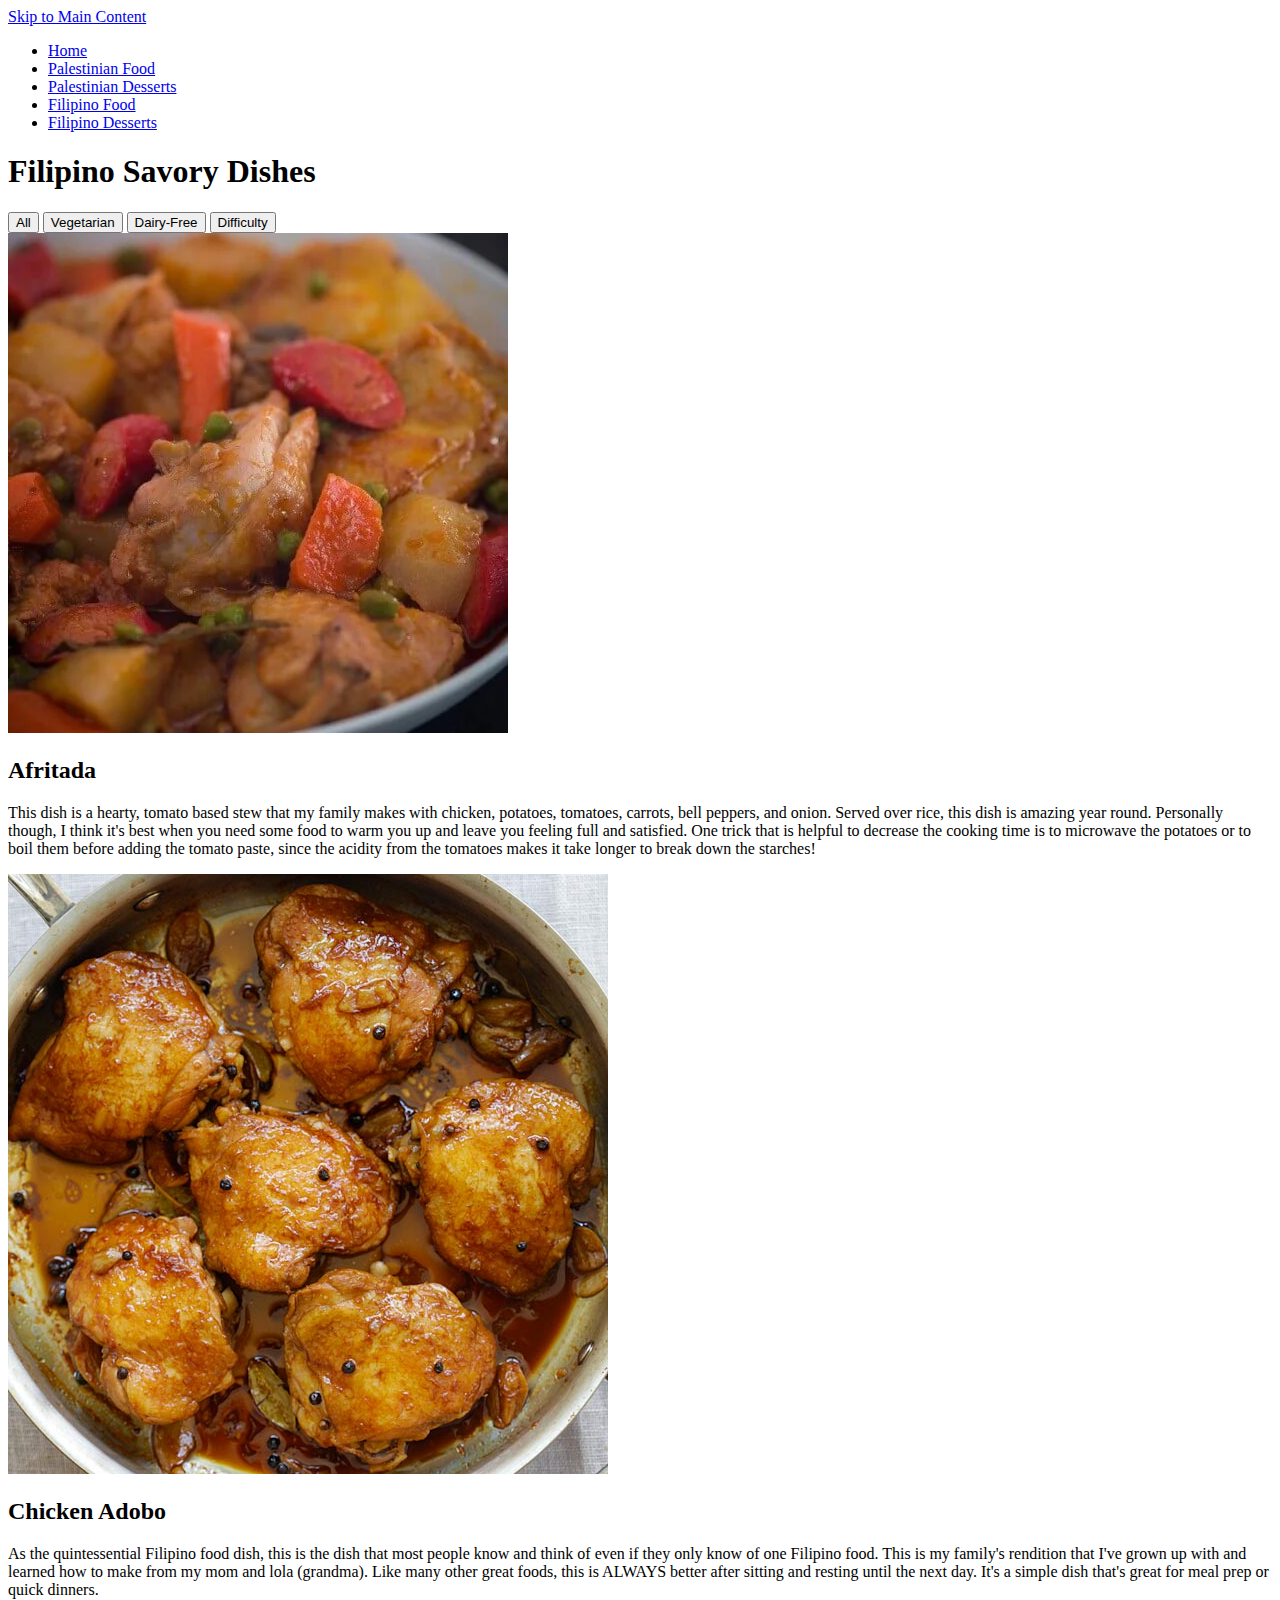
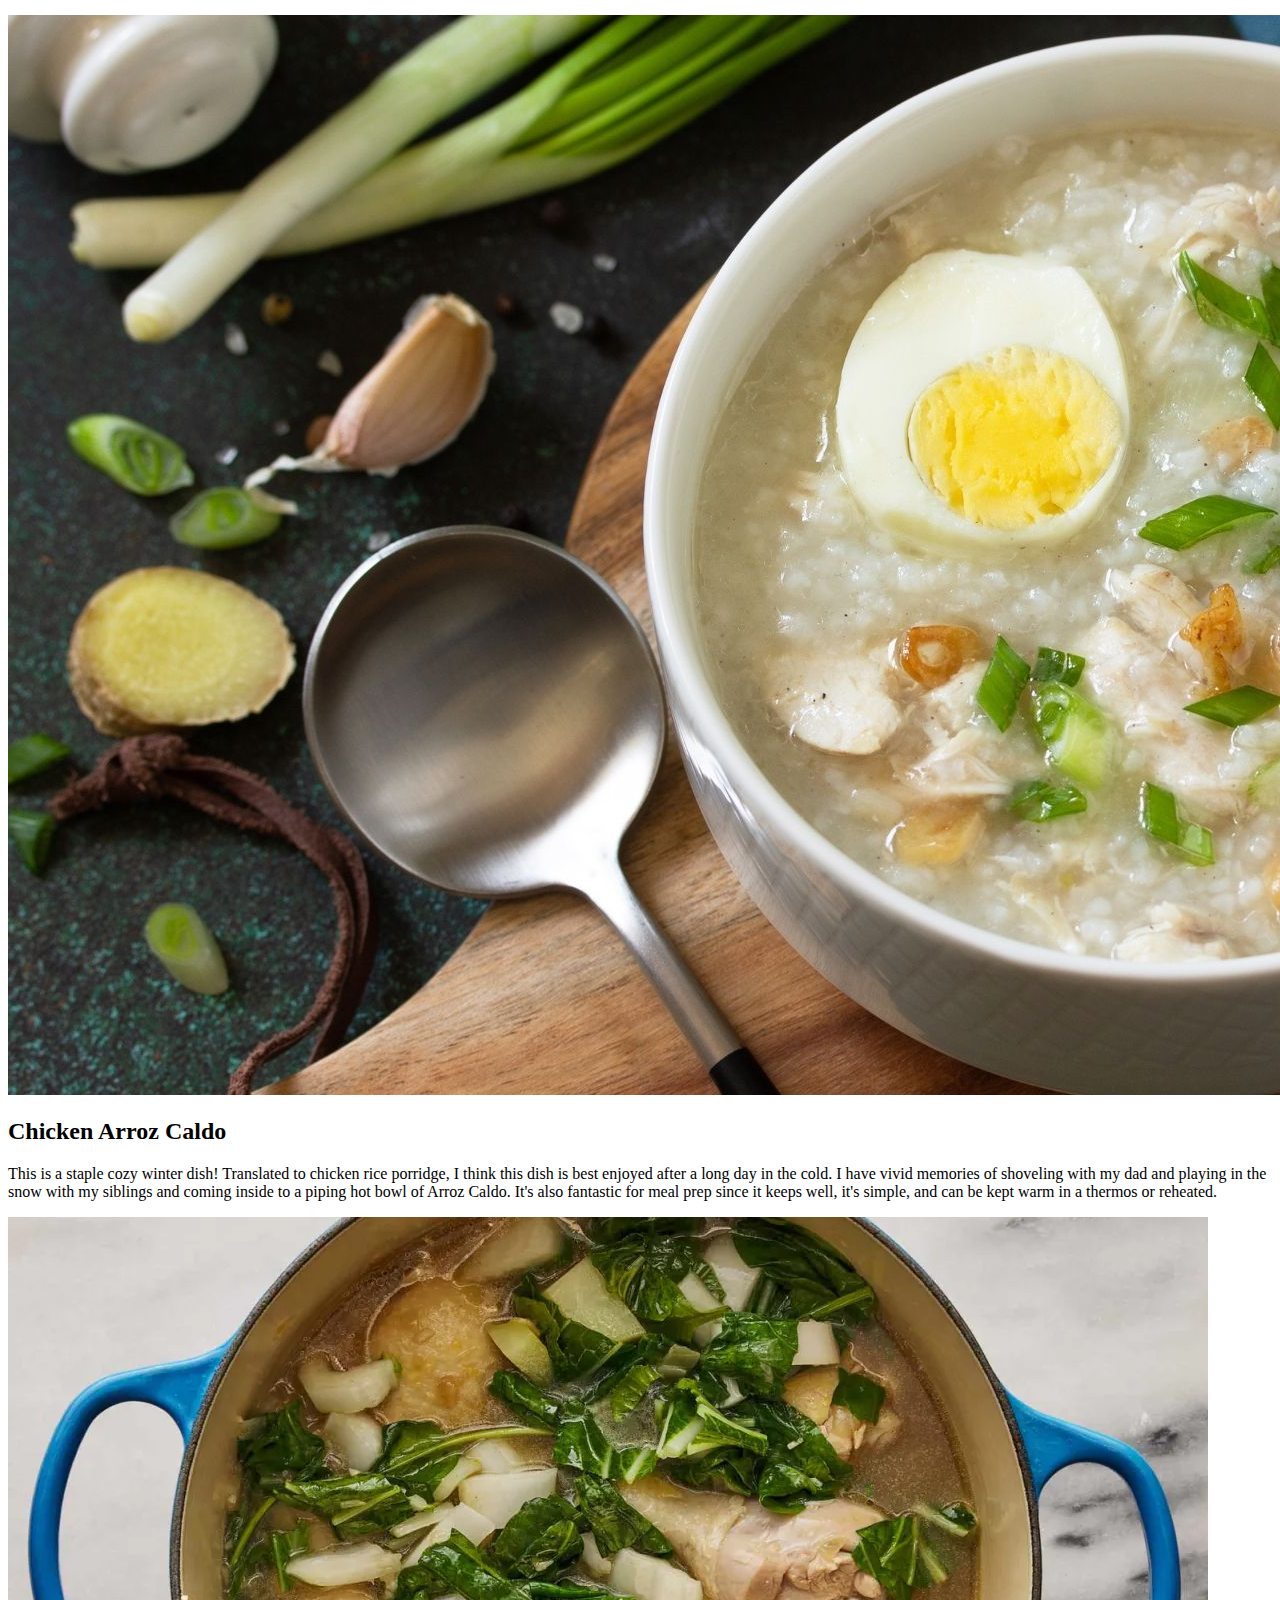
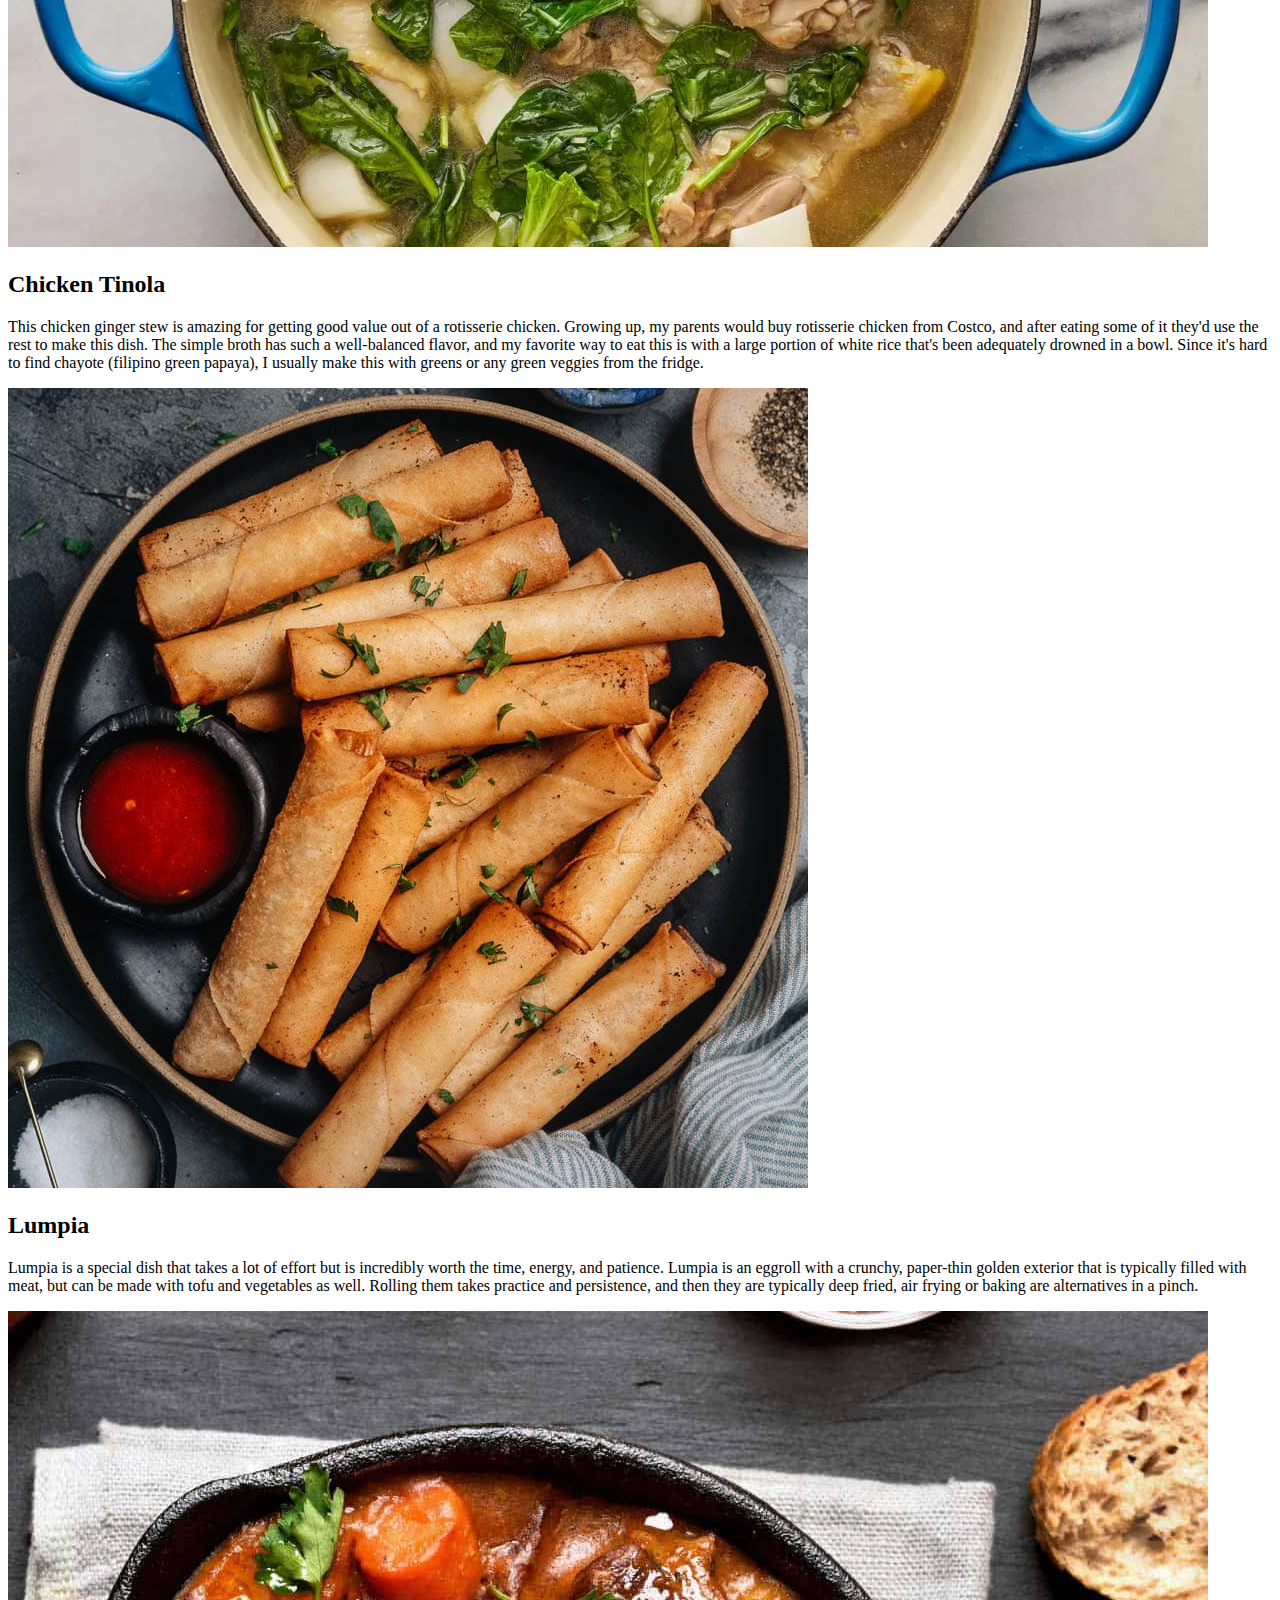
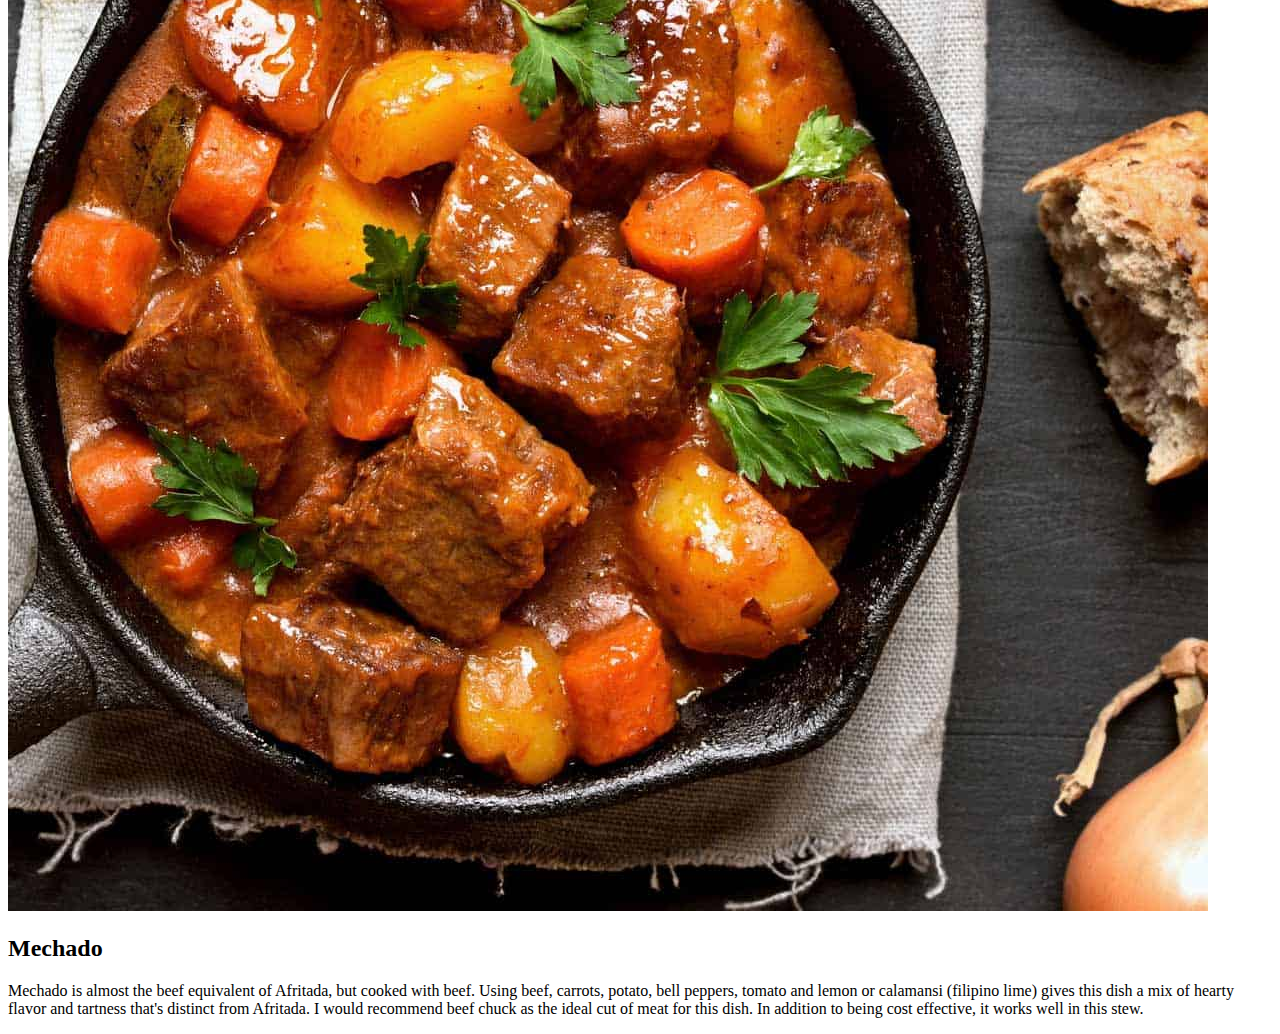
==== filoSavory.html @ cd808839 "Add files via upload" ====
<!DOCTYPE html>
<html lang="en">
<head>
    <meta charset="UTF-8">
    <meta http-equiv="X-UA-Compatible" content="IE=edge">
    <meta name="viewport" content="width=device-width, initial-scale=1.0">
    <title>Filipino Savory Dishes</title>
</head>
<body>
    <a class="skip-to-main" href = "#main">Skip to Main Content</a>
    <header>
        <nav>
            <ul>
                <li><a href="index.html">Home</a></li>
                <li><a href="paliSavory.html">Palestinian Food</a></li>
                <li><a href="paliSweet.html">Palestinian Desserts</a></li>
                <li><a href="filoSavory.html">Filipino Food</a></li>
                <li><a href="filoSweet.html">Filipino Desserts</a></li>
            </ul>
            <h1>Filipino Savory Dishes</h1>
        </nav>
    </header>
    <main>

        <!-- Title for the page -->

        <!-- Sort buttons -->
        <div class="controls">
            <button type="button" class="control" data-filter="all">All</button>
            <button type="button" class="control" data-filter="veggie">Vegetarian</button>
            <button type="button" class="control" data-filter="dairy-free">Dairy-Free</button>
            <button type="button" class="control" data-filter="order:asc">Difficulty</button>
        </div>

        <!-- 6 dishes and descriptions -->
        <div>
            <img src="images/Afritada.png" alt="Afritada">
        </div>
        <div>
            <h2>Afritada</h2>
                <p>This dish is a hearty, tomato based stew that my family makes with chicken, potatoes, tomatoes, carrots, bell peppers, and onion. Served over rice, this dish is amazing year round. Personally though, I think it's best when you need some food to warm you up and leave you feeling full and satisfied. One trick that is helpful to decrease the cooking time is to microwave the potatoes or to boil them before adding the tomato paste, since the acidity from the tomatoes makes it take longer to break down the starches!</p>
        </div>

        <div>
            <img src="images/adobo.jpg" alt="Adobo">
        </div>
        <div>
            <h2>Chicken Adobo</h2>
                <p>As the quintessential Filipino food dish, this is the dish that most people know and think of even if they only know of one Filipino food. This is my family's rendition that I've grown up with and learned how to make from my mom and lola (grandma). Like many other great foods, this is ALWAYS better after sitting and resting until the next day. It's a simple dish that's great for meal prep or quick dinners.</p>
        </div>

        <div>
            <img src="images/ArrozCaldo.jpg" alt="Arroz Caldo">
        </div>
        <div>
            <h2>Chicken Arroz Caldo</h2>
                <p>This is a staple cozy winter dish! Translated to chicken rice porridge, I think this dish is best enjoyed after a long day in the cold. I have vivid memories of shoveling with my dad and playing in the snow with my siblings and coming inside to a piping hot bowl of Arroz Caldo. It's also fantastic for meal prep since it keeps well, it's simple, and can be kept warm in a thermos or reheated.</p>
        </div>

        <div>
            <img src="images/Tinola.webp" alt="Chicken Tinola">
        </div>
        <div>
            <h2>Chicken Tinola</h2>
                <p>This chicken ginger stew is amazing for getting good value out of a rotisserie chicken. Growing up, my parents would buy rotisserie chicken from Costco, and after eating some of it they'd use the rest to make this dish. The simple broth has such a well-balanced flavor, and my favorite way to eat this is with a large portion of white rice that's been adequately drowned in a bowl. Since it's hard to find chayote (filipino green papaya), I usually make this with greens or any green veggies from the fridge.</p>
        </div>

        <div>
            <img src="images/lumpia.jpg" alt="Lumpia">
        </div>
        <div>
            <h2>Lumpia</h2>
                <p>Lumpia is a special dish that takes a lot of effort but is incredibly worth the time, energy, and patience. Lumpia is an eggroll with a crunchy, paper-thin golden exterior that is typically filled with meat, but can be made with tofu and vegetables as well. Rolling them takes practice and persistence, and then they are typically deep fried, air frying or baking are alternatives in a pinch.</p>
        </div>

        <div>
            <img src="images/mechado.jpg" alt="Mechado">
        </div>
        <div>
            <h2>Mechado</h2>
                <p>Mechado is almost the beef equivalent of Afritada, but cooked with beef. Using beef, carrots, potato, bell peppers, tomato and lemon or calamansi (filipino lime) gives this dish a mix of hearty flavor and tartness that's distinct from Afritada. I would recommend beef chuck as the ideal cut of meat for this dish. In addition to being cost effective, it works well in this stew.</p>
        </div>

    </main>
</body>
</html>
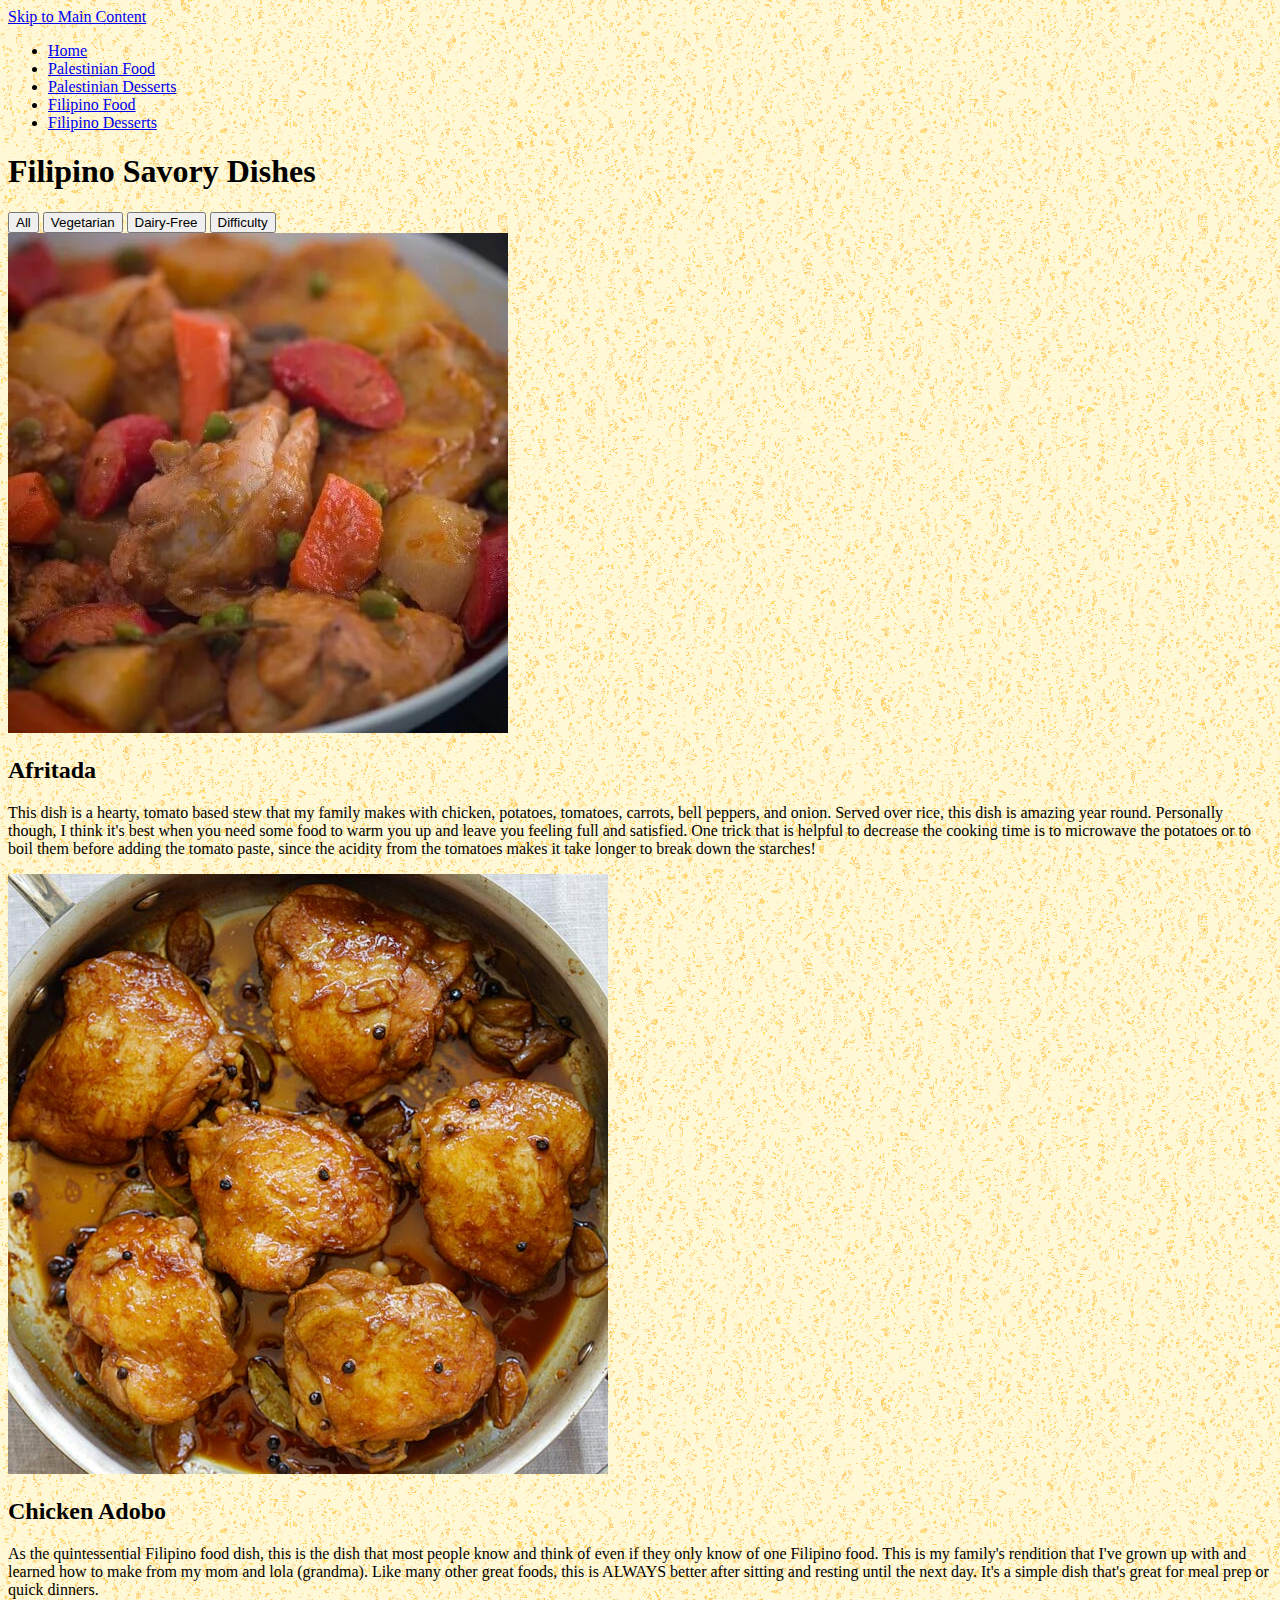
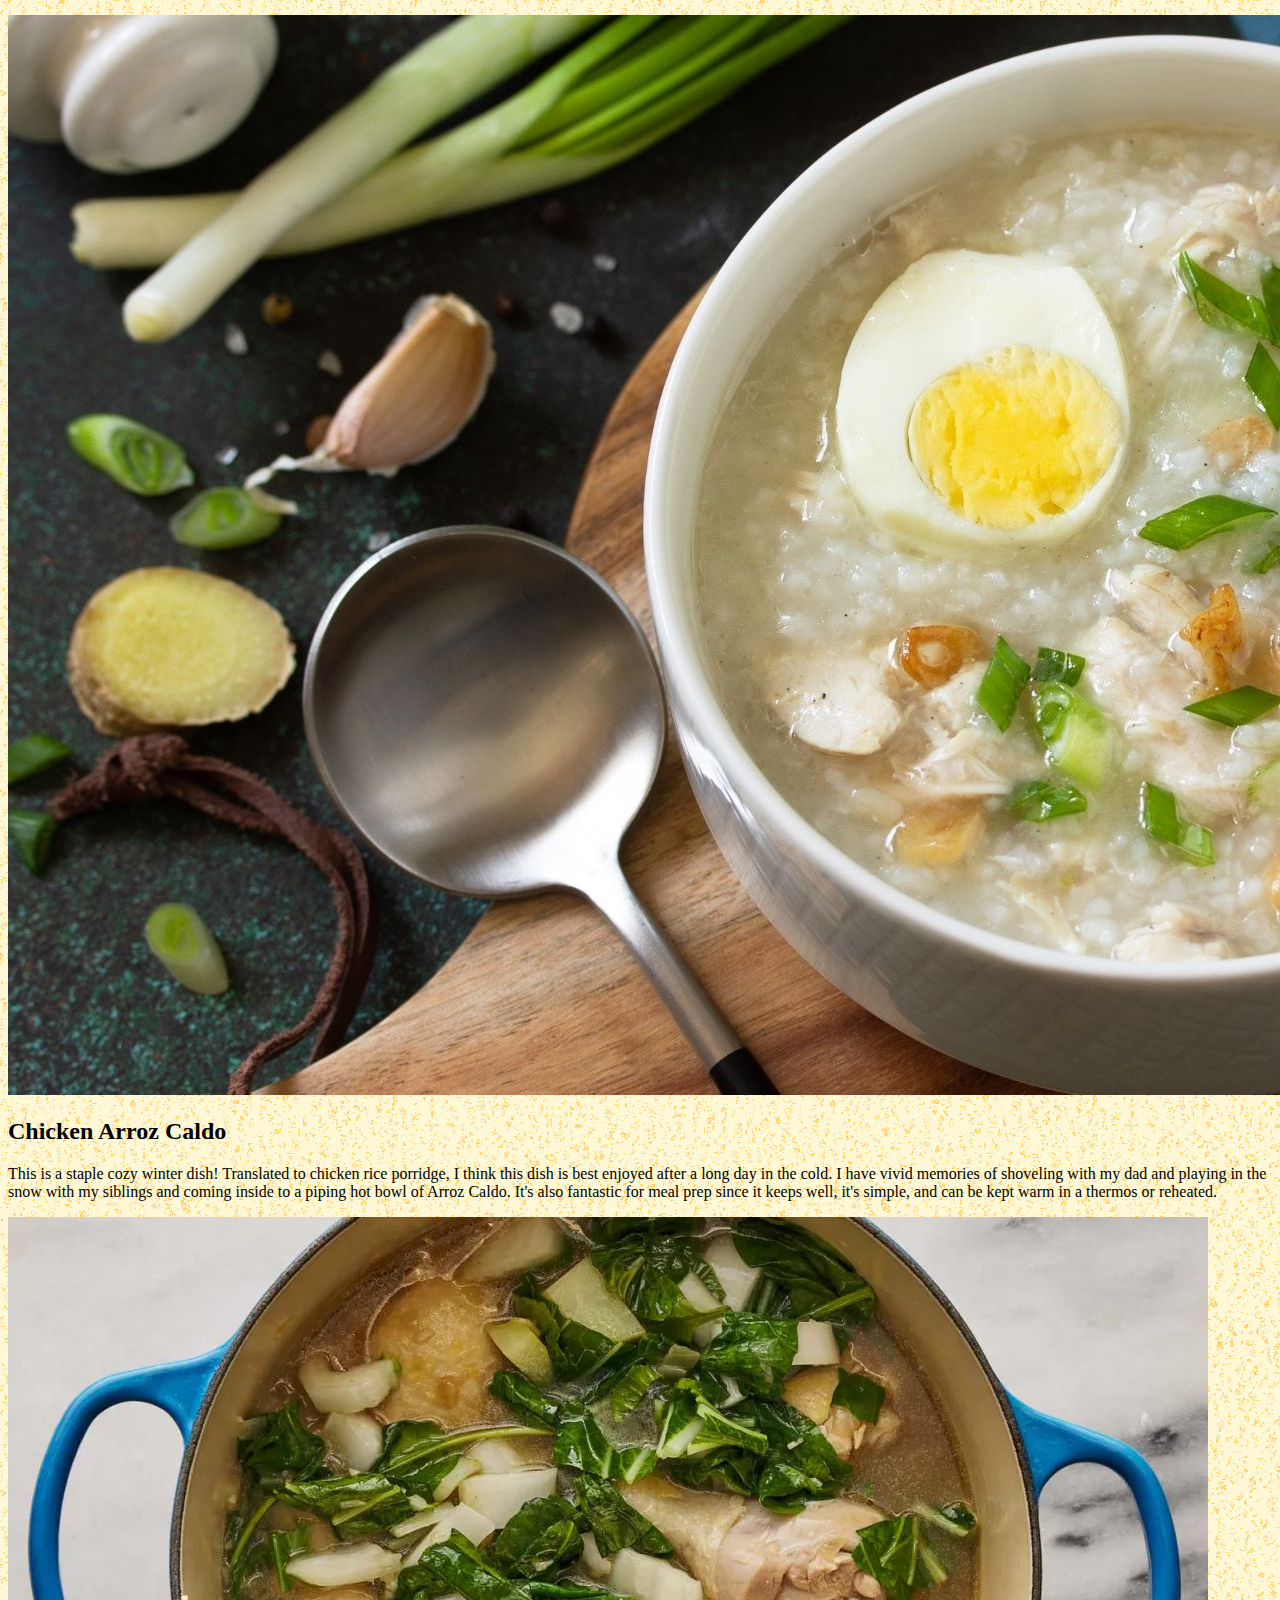
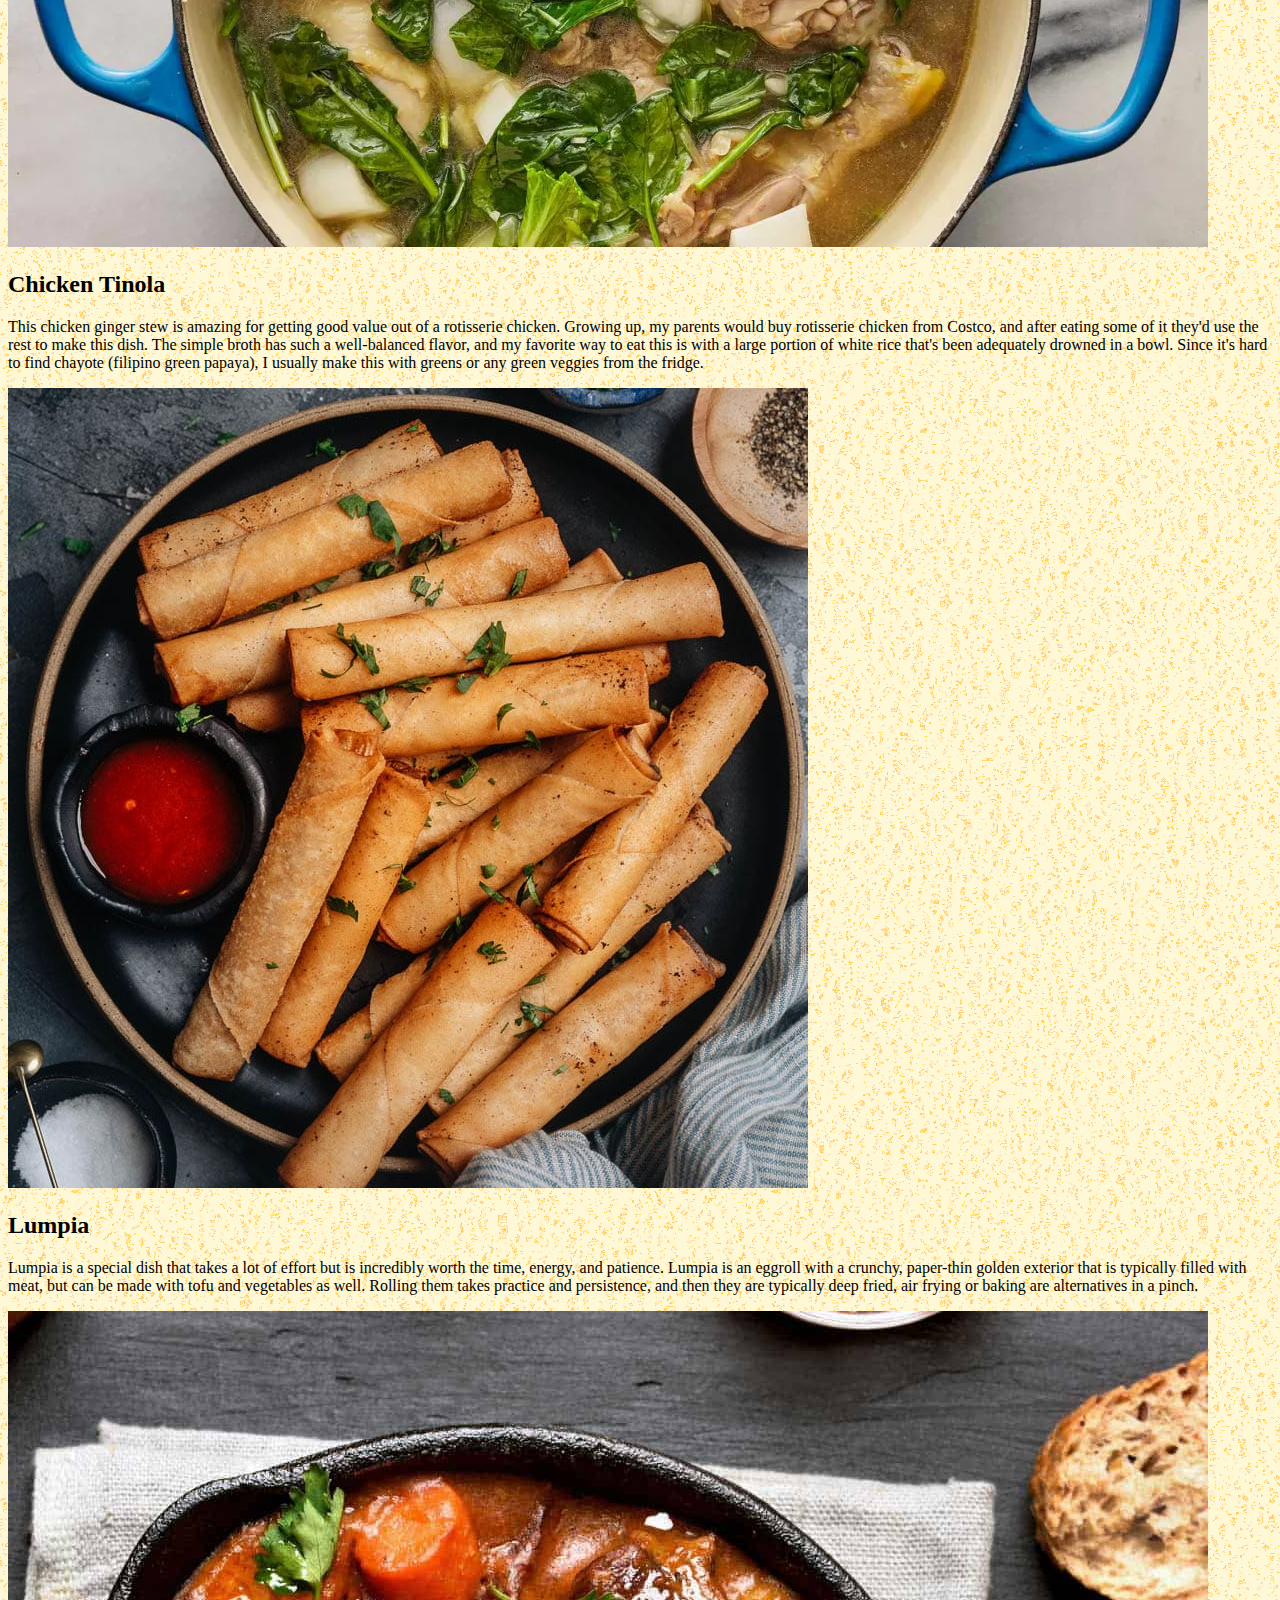
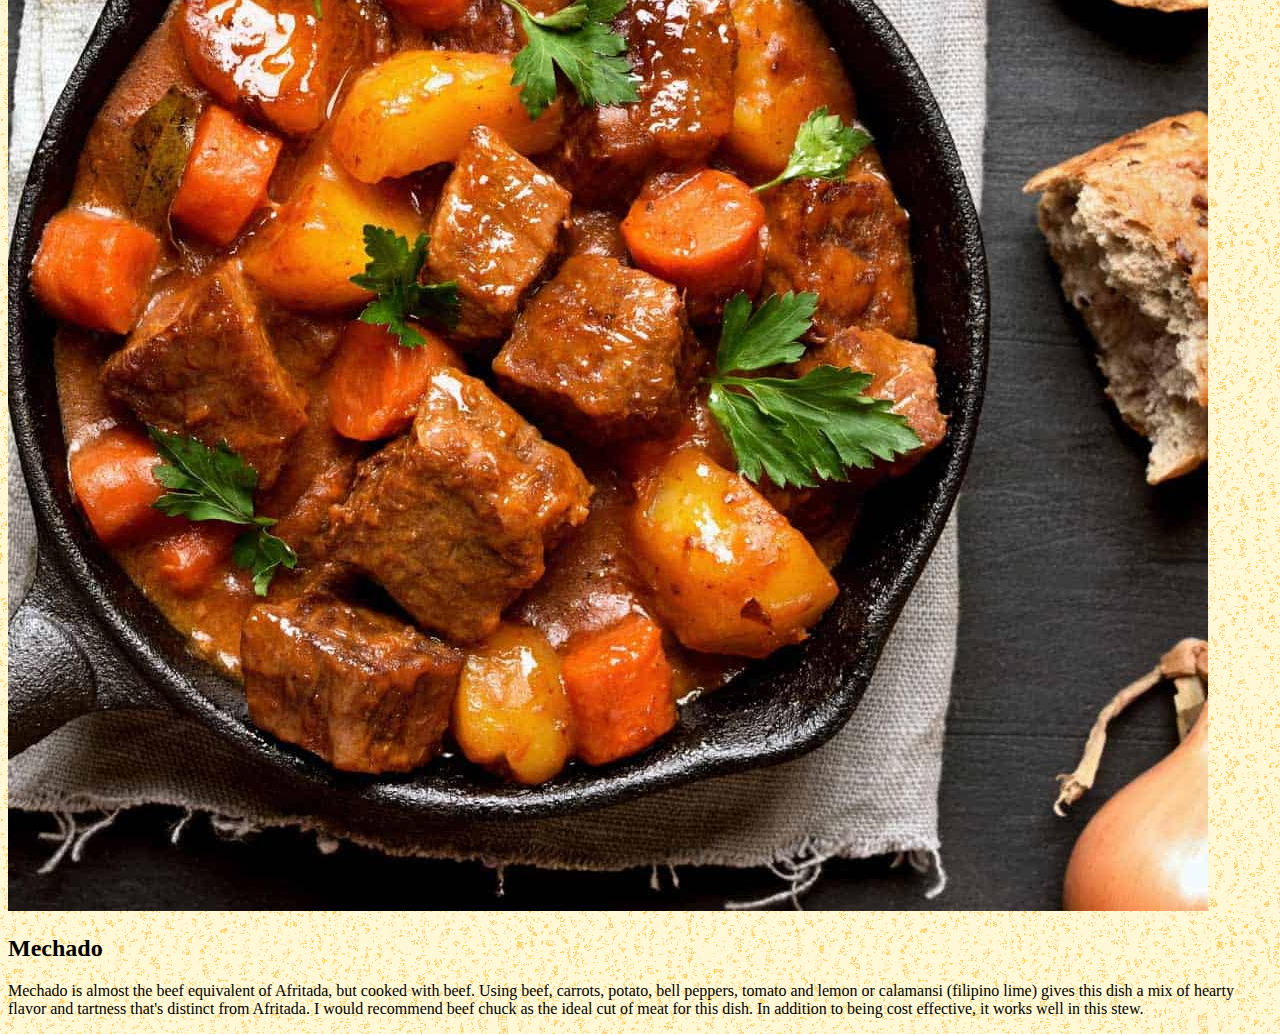
==== commit 42c0452e: "Add google font to all pages" ====
--- a/filoSavory.html
+++ b/filoSavory.html
@@ -4,6 +4,11 @@
     <meta charset="UTF-8">
     <meta http-equiv="X-UA-Compatible" content="IE=edge">
     <meta name="viewport" content="width=device-width, initial-scale=1.0">
+    <link rel="stylesheet" href="css/recipeStyle.css">
+    <script src="js/recipeScript.js" defer></script>
+    <link rel="preconnect" href="https://fonts.googleapis.com">
+    <link rel="preconnect" href="https://fonts.gstatic.com" crossorigin>
+    <link href="https://fonts.googleapis.com/css2?family=Zeyada&display=swap" rel="stylesheet">
     <title>Filipino Savory Dishes</title>
 </head>
 <body>
--- a/css/recipeStyle.css
+++ b/css/recipeStyle.css
@@ -0,0 +1,142 @@
+/* Mobile first design */
+body{background-image: url('/nnnoise.svg')}
+    .recipes{
+        display: flex;
+        flex-direction: column;
+        justify-content: center;
+        align-items: center;
+        
+    }
+    .recipe{
+        width: 80vw;
+        line-height: 2;
+        height: 80vw
+    }
+
+/* responsive design for tablet viewport */
+@media screen and (min-width: 800px) {
+    div.controls{
+        grid-column: 1 / -1;
+    }
+
+    .grid{
+        display: grid;
+        grid-template-columns: 50% 50%;
+        justify-content: center;
+        align-items: center;
+    }
+
+    .recipeImg{
+        width: 50vw;
+        height: 50vw;
+    
+    }
+    .recipes_inner{
+        position: relative;
+        height: auto;
+        width: 100%;
+        display: inline-block;
+        justify-content: center;
+        padding: 20px;
+        z-index: 1;
+    }
+    
+    .recipes_inner > img{
+        object-fit: cover;
+        /* width:45vw;
+        height: 45vw; */
+        border-radius: 20px;
+        height: 350px;
+        width: 250px;
+        box-sizing: border-box;
+        border-radius: 15px;
+        border: solid 2px rgba(0,0,0,0.2);
+    }
+
+    .recipe_container {
+        grid-row: auto;
+        grid-column: auto;
+        margin-top: 80px;
+        position: relative; /* Ensure relative positioning */
+        width: 400px;
+        display: flex;
+        flex-direction: row;
+        justify-content: center;
+        max-width: 100%;
+    }
+
+    .recipes {
+        display: flex;
+        flex-direction: row;
+        justify-content: center;
+        border-radius: 20px;
+        box-shadow: 10px 10px 20px rgb(0 0 0 / 40%), inset 0px 0px 25px rgb(0 0 0 / 30%);
+        position: absolute;
+        width: 250px;
+        height: 350px;
+        transition: all 400ms ease;
+        background-size: cover;
+        background-position: center;
+        background-color: rgba(252, 252, 252, 0.92);
+    }
+
+    .recipes:hover:not(.active).right, .recipes:focus:not(.active).right {
+        transform: translateX(45%) rotate(3deg) scale(0.9);
+    }
+    
+    .recipes.active:hover, .recipes.active:focus {
+        transform: translateX(-20%) scale(1.1);
+    }
+
+    .recipes.right {
+        transform: translateX(45%) scale(0.9);
+    }
+    .recipes.text{
+        align-items: unset;
+    }
+    
+    .recipes.text h3,
+    .recipes.text p {
+        margin: 0 0 0 0; /* Reset margin to avoid unwanted space */
+        padding: 10px; /* Add padding to create space within the container */
+        box-sizing: border-box; /* Include padding in element's total width/height */
+    }
+
+    .recipes.text h2{
+        margin-top: 20px;
+        padding: 10px;
+        box-sizing: border-box;
+    }
+
+    .recipes.right.text{
+        overflow: hidden;
+    }
+    
+    .recipes:not(.right).text{
+        overflow: auto;
+    }
+
+    .recipes.active {
+        transform: translateX(-20%);
+    }
+    
+    .recipes.active {
+        z-index: 5;
+        position: relative;
+    }
+    .recipes.text {
+        overflow-y: auto; /* Enable vertical scrolling */
+        box-sizing: border-box;
+        max-height: fit-content;
+    }
+}
+
+/* responsive design for desktop viewport */
+@media screen and (min-width: 1200px) {
+    .grid{
+        display: grid;
+        grid-template-columns: 33% 33% 33%
+    }
+
+
+    }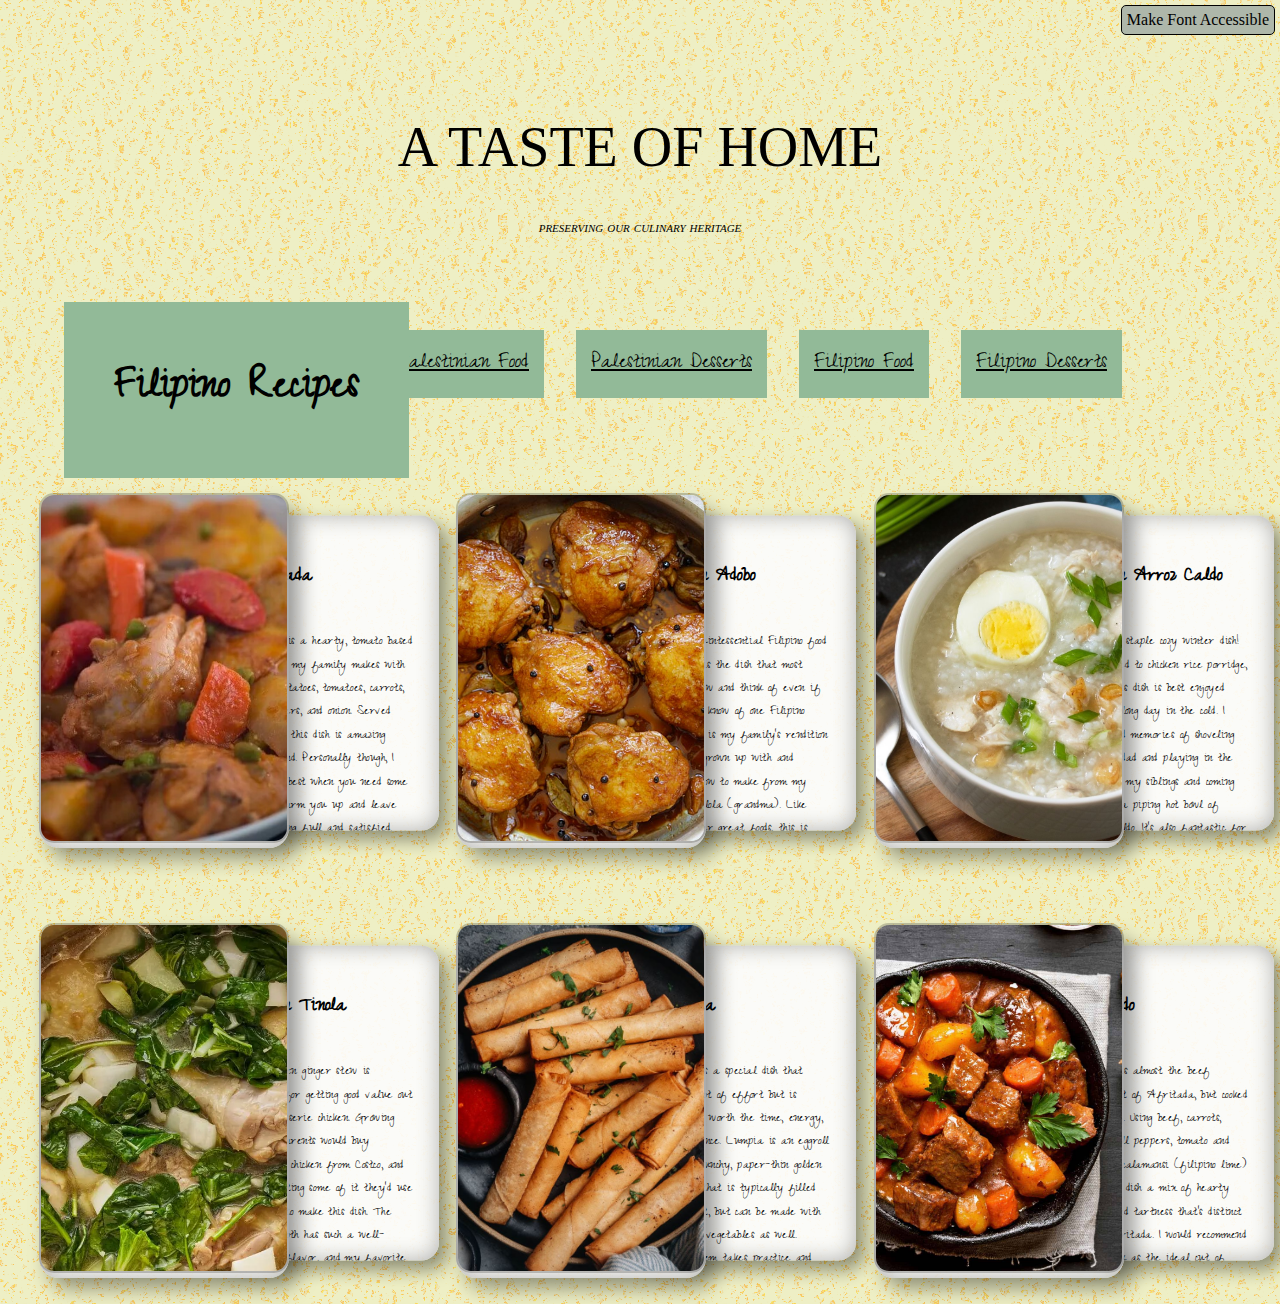
==== commit 8aae9654: "Add nav, header, recipe styling" ====
--- a/filoSavory.html
+++ b/filoSavory.html
@@ -9,81 +9,114 @@
     <link rel="preconnect" href="https://fonts.googleapis.com">
     <link rel="preconnect" href="https://fonts.gstatic.com" crossorigin>
     <link href="https://fonts.googleapis.com/css2?family=Zeyada&display=swap" rel="stylesheet">
-    <title>Filipino Savory Dishes</title>
+    <title>ToH; Filipino Savory Dishes</title>
 </head>
 <body>
+    <div id="accessibleButton" tabindex="0">Make Font Accessible</div>
     <a class="skip-to-main" href = "#main">Skip to Main Content</a>
     <header>
+        <p>A TASTE OF HOME</p>
+        <p class="subtitle">preserving our culinary heritage</p>
         <nav>
-            <ul>
-                <li><a href="index.html">Home</a></li>
-                <li><a href="paliSavory.html">Palestinian Food</a></li>
-                <li><a href="paliSweet.html">Palestinian Desserts</a></li>
-                <li><a href="filoSavory.html">Filipino Food</a></li>
-                <li><a href="filoSweet.html">Filipino Desserts</a></li>
+            <ul class="nav-container">
+                <li class="nav-item"><a href="index.html">Home</a></li>
+                <li class="nav-item"><a href="paliSavory.html">Palestinian Food</a></li>
+                <li class="nav-item"><a href="paliSweet.html">Palestinian Desserts</a></li>
+                <li class="nav-item"><a href="filoSavory.html">Filipino Food</a></li>
+                <li class="nav-item"><a href="filoSweet.html">Filipino Desserts</a></li>
             </ul>
-            <h1>Filipino Savory Dishes</h1>
+            <h1 id="feature-card">
+                <div class="tape-section"></div>
+                    <span class="paper-top">Filipino Recipes</span>
+                <div class="tape-section"></div>
+            </h1>
         </nav>
     </header>
-    <main>
+    <main class="grid" id="main">
 
-        <!-- Title for the page -->
-
-        <!-- Sort buttons -->
-        <div class="controls">
-            <button type="button" class="control" data-filter="all">All</button>
-            <button type="button" class="control" data-filter="veggie">Vegetarian</button>
-            <button type="button" class="control" data-filter="dairy-free">Dairy-Free</button>
-            <button type="button" class="control" data-filter="order:asc">Difficulty</button>
+        <!-- 6 dishes and descriptions -->
+        <div class="recipe_container afritada">
+            <div class="recipes image">
+                <div class="recipes_inner">
+                    <img src="images/Afritada.png" alt="Afritada">
+                </div>
+            </div>
+            <div class="recipes text">
+                <div class="recipes_inner">
+                    <h2>Afritada</h2>
+                    <p>This dish is a hearty, tomato based stew that my family makes with chicken, potatoes, tomatoes, carrots, bell peppers, and onion. Served over rice, this dish is amazing year round. Personally though, I think it's best when you need some food to warm you up and leave you feeling full and satisfied. One trick that is helpful to decrease the cooking time is to microwave the potatoes or to boil them before adding the tomato paste, since the acidity from the tomatoes makes it take longer to break down the starches!</p>
+                </div>
+            </div>
         </div>
 
-        <!-- 6 dishes and descriptions -->
-        <div>
-            <img src="images/Afritada.png" alt="Afritada">
-        </div>
-        <div>
-            <h2>Afritada</h2>
-                <p>This dish is a hearty, tomato based stew that my family makes with chicken, potatoes, tomatoes, carrots, bell peppers, and onion. Served over rice, this dish is amazing year round. Personally though, I think it's best when you need some food to warm you up and leave you feeling full and satisfied. One trick that is helpful to decrease the cooking time is to microwave the potatoes or to boil them before adding the tomato paste, since the acidity from the tomatoes makes it take longer to break down the starches!</p>
+        <div class="recipe_container adobo">
+            <div class="recipes image">
+                <div class="recipes_inner">
+                    <img src="images/adobo.jpg" alt="Adobo">
+                </div>
+            </div>
+            <div class="recipes text">
+                <div class="recipes_inner">
+                    <h2>Chicken Adobo</h2>
+                    <p>As the quintessential Filipino food dish, this is the dish that most people know and think of even if they only know of one Filipino food. This is my family's rendition that I've grown up with and learned how to make from my mom and lola (grandma). Like many other great foods, this is ALWAYS better after sitting and resting until the next day. It's a simple dish that's great for meal prep or quick dinners.</p>
+                </div>
+            </div>
         </div>
 
-        <div>
-            <img src="images/adobo.jpg" alt="Adobo">
-        </div>
-        <div>
-            <h2>Chicken Adobo</h2>
-                <p>As the quintessential Filipino food dish, this is the dish that most people know and think of even if they only know of one Filipino food. This is my family's rendition that I've grown up with and learned how to make from my mom and lola (grandma). Like many other great foods, this is ALWAYS better after sitting and resting until the next day. It's a simple dish that's great for meal prep or quick dinners.</p>
+        <div class="recipe_container arrozCaldo">
+            <div class="recipes image">
+                <div class="recipes_inner">
+                    <img src="images/ArrozCaldo.jpg" alt="Arroz Caldo">
+                </div>
+            </div>
+            <div class="recipes text">
+                <div class="recipes_inner">
+                    <h2>Chicken Arroz Caldo</h2>
+                    <p>This is a staple cozy winter dish! Translated to chicken rice porridge, I think this dish is best enjoyed after a long day in the cold. I have vivid memories of shoveling with my dad and playing in the snow with my siblings and coming inside to a piping hot bowl of Arroz Caldo. It's also fantastic for meal prep since it keeps well, it's simple, and can be kept warm in a thermos or reheated.</p>
+                </div>
+            </div>
         </div>
 
-        <div>
-            <img src="images/ArrozCaldo.jpg" alt="Arroz Caldo">
-        </div>
-        <div>
-            <h2>Chicken Arroz Caldo</h2>
-                <p>This is a staple cozy winter dish! Translated to chicken rice porridge, I think this dish is best enjoyed after a long day in the cold. I have vivid memories of shoveling with my dad and playing in the snow with my siblings and coming inside to a piping hot bowl of Arroz Caldo. It's also fantastic for meal prep since it keeps well, it's simple, and can be kept warm in a thermos or reheated.</p>
+        <div class="recipe_container tinola">
+            <div class="recipes image">
+                <div class="recipes_inner">
+                    <img src="images/Tinola.webp" alt="Chicken Tinola">
+                </div>
+            </div>
+            <div class="recipes text">
+                <div class="recipes_inner">
+                    <h2>Chicken Tinola</h2>
+                    <p>This chicken ginger stew is amazing for getting good value out of a rotisserie chicken. Growing up, my parents would buy rotisserie chicken from Costco, and after eating some of it they'd use the rest to make this dish. The simple broth has such a well-balanced flavor, and my favorite way to eat this is with a large portion of white rice that's been adequately drowned in a bowl. Since it's hard to find chayote (filipino green papaya), I usually make this with greens or any green veggies from the fridge.</p>
+                </div>
+            </div>
         </div>
 
-        <div>
-            <img src="images/Tinola.webp" alt="Chicken Tinola">
-        </div>
-        <div>
-            <h2>Chicken Tinola</h2>
-                <p>This chicken ginger stew is amazing for getting good value out of a rotisserie chicken. Growing up, my parents would buy rotisserie chicken from Costco, and after eating some of it they'd use the rest to make this dish. The simple broth has such a well-balanced flavor, and my favorite way to eat this is with a large portion of white rice that's been adequately drowned in a bowl. Since it's hard to find chayote (filipino green papaya), I usually make this with greens or any green veggies from the fridge.</p>
+        <div class="recipe_container lumpia">
+            <div class="recipes image">
+                <div class="recipes_inner">
+                    <img src="images/lumpia.jpg" alt="Lumpia">
+                </div>
+            </div>
+            <div class="recipes text">
+                <div class="recipes_inner">
+                    <h2>Lumpia</h2>
+                    <p>Lumpia is a special dish that takes a lot of effort but is incredibly worth the time, energy, and patience. Lumpia is an eggroll with a crunchy, paper-thin golden exterior that is typically filled with meat, but can be made with tofu and vegetables as well. Rolling them takes practice and persistence, and then they are typically deep fried, air frying or baking are alternatives in a pinch.</p>
+                </div>
+            </div>
         </div>
 
-        <div>
-            <img src="images/lumpia.jpg" alt="Lumpia">
-        </div>
-        <div>
-            <h2>Lumpia</h2>
-                <p>Lumpia is a special dish that takes a lot of effort but is incredibly worth the time, energy, and patience. Lumpia is an eggroll with a crunchy, paper-thin golden exterior that is typically filled with meat, but can be made with tofu and vegetables as well. Rolling them takes practice and persistence, and then they are typically deep fried, air frying or baking are alternatives in a pinch.</p>
-        </div>
-
-        <div>
-            <img src="images/mechado.jpg" alt="Mechado">
-        </div>
-        <div>
-            <h2>Mechado</h2>
-                <p>Mechado is almost the beef equivalent of Afritada, but cooked with beef. Using beef, carrots, potato, bell peppers, tomato and lemon or calamansi (filipino lime) gives this dish a mix of hearty flavor and tartness that's distinct from Afritada. I would recommend beef chuck as the ideal cut of meat for this dish. In addition to being cost effective, it works well in this stew.</p>
+        <div class="recipe_container mechado">
+            <div class="recipes image">
+                <div class="recipes_inner">
+                    <img src="images/mechado.jpg" alt="Mechado">
+                </div>
+            </div>
+            <div class="recipes text">
+                <div class="recipes_inner">
+                    <h2>Mechado</h2>
+                    <p>Mechado is almost the beef equivalent of Afritada, but cooked with beef. Using beef, carrots, potato, bell peppers, tomato and lemon or calamansi (filipino lime) gives this dish a mix of hearty flavor and tartness that's distinct from Afritada. I would recommend beef chuck as the ideal cut of meat for this dish. In addition to being cost effective, it works well in this stew.</p>
+                </div>
+            </div>
         </div>
 
     </main>
--- a/css/recipeStyle.css
+++ b/css/recipeStyle.css
@@ -1,22 +1,112 @@
 /* Mobile first design */
-body{background-image: url('/nnnoise.svg')}
-    .recipes{
-        display: flex;
-        flex-direction: column;
-        justify-content: center;
-        align-items: center;
-        
-    }
-    .recipe{
-        width: 80vw;
-        line-height: 2;
-        height: 80vw
-    }
+body{
+    background-image: url('/nnnoise.svg');
+    font-family: "Zeyada", cursive;
+    background-color: #ebf4e9;
+}
+.recipes{
+    display: flex;
+    flex-direction: column;
+    justify-content: center;
+    align-items: center;
+}
+.recipe{
+    width: 80vw;
+    line-height: 2;
+    height: 80vw
+}
+
+.skip-to-main {
+    position: absolute;
+    top: -50px;
+    left: 50%;
+    transform: translateX(-50%);
+    height: 30px;
+    width: 250px;
+    text-align: center;
+    transition: 1s ease-out;
+    border-radius: 15px;
+    background-color: #aeb7aa;
+}
+
+.skip-to-main:focus {
+    position: absolute;
+    top: 10px;
+    border: 3px solid white;
+}
+
+header p {
+    font-family: Georgia, 'Times New Roman', Times, serif;
+    font-size: 350%;
+    font-variant: small-caps;
+    text-align: center;
+    padding: 5%;
+    line-height: 100%;
+}
+
+.subtitle {
+    font-size: 100%;
+    font-style: italic;
+    padding: 0;
+    position: relative;
+    top: -75px;
+
+}
+
+#accessibleButton {
+    position: absolute;
+    background-color: #aeb7aa;
+    border: 1px solid black;
+    top: 0;
+    right: 0;
+    border-radius: 5px;
+    padding: 5px;
+    margin: 5px;
+    cursor: pointer;
+    font-family: 'Georgia', 'Times New Roman', Times, serif;
+
+}
+
+li{
+    list-style: none;
+}
+
+#feature-card {
+    position: absolute;
+    top: 30%;
+    left: 5%;
+    z-index: 1;
+    background-color: #92ba98;
+    font-size: 48px;
+    font-weight: bold;
+    padding: 50px;
+    color: black;
+    /* font-family: "Zeyada", cursive; */
+}
 
 /* responsive design for tablet viewport */
 @media screen and (min-width: 800px) {
-    div.controls{
-        grid-column: 1 / -1;
+    .nav-item {
+        background-color: #92ba98;
+        padding: 15px;
+    }
+
+    .nav-item a {
+        color: black;
+        font-size: 24px;
+        /* font-family: "Zeyada", cursive; */
+    }
+
+    .nav-item a:hover {
+        color: white;
+    }
+
+    .nav-container {
+        display: flex;
+        justify-content: flex-end;
+        margin: 20px 150px;
+        flex-direction: row;
+        gap: 32px;
     }
 
     .grid{
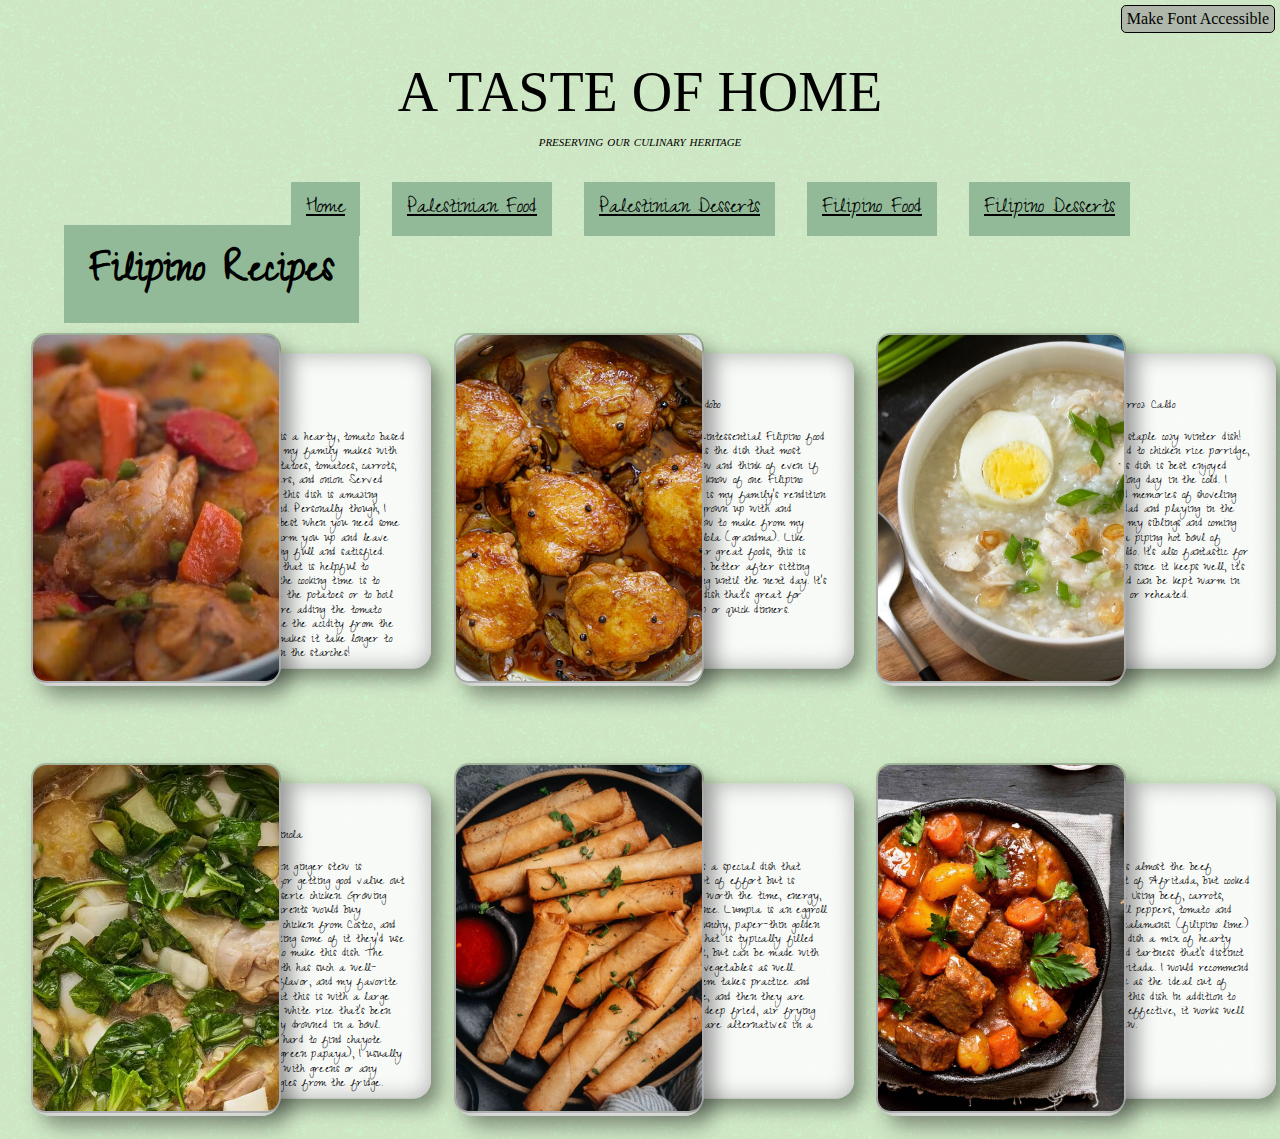
==== commit 339986ae: "Add correct reset stylesheet and move accessibility button" ====
--- a/filoSavory.html
+++ b/filoSavory.html
@@ -2,8 +2,8 @@
 <html lang="en">
 <head>
     <meta charset="UTF-8">
-    <meta http-equiv="X-UA-Compatible" content="IE=edge">
     <meta name="viewport" content="width=device-width, initial-scale=1.0">
+    <link rel="stylesheet" href="css/html5reset.css">
     <link rel="stylesheet" href="css/recipeStyle.css">
     <script src="js/recipeScript.js" defer></script>
     <link rel="preconnect" href="https://fonts.googleapis.com">
@@ -12,7 +12,6 @@
     <title>ToH; Filipino Savory Dishes</title>
 </head>
 <body>
-    <div id="accessibleButton" tabindex="0">Make Font Accessible</div>
     <a class="skip-to-main" href = "#main">Skip to Main Content</a>
     <header>
         <p>A TASTE OF HOME</p>
@@ -33,6 +32,7 @@
         </nav>
     </header>
     <main class="grid" id="main">
+        <div id="accessibleButton" tabindex="0">Make Font Accessible</div>
 
         <!-- 6 dishes and descriptions -->
         <div class="recipe_container afritada">
--- a/css/recipeStyle.css
+++ b/css/recipeStyle.css
@@ -1,8 +1,8 @@
 /* Mobile first design */
 body{
-    background-image: url('/nnnoise.svg');
+    background-image: url('../nnnoise.svg');
     font-family: "Zeyada", cursive;
-    background-color: #ebf4e9;
+/*     background-color: #ebf4e9; */
 }
 .recipes{
     display: flex;
@@ -40,16 +40,15 @@
     font-size: 350%;
     font-variant: small-caps;
     text-align: center;
-    padding: 5%;
+    padding-top: 5%;
     line-height: 100%;
 }
 
 .subtitle {
     font-size: 100%;
     font-style: italic;
-    padding: 0;
+    padding: 1%;
     position: relative;
-    top: -75px;
 
 }
 
@@ -72,11 +71,10 @@
 }
 
 #feature-card {
-    position: absolute;
-    top: 30%;
-    left: 5%;
+    position: relative;
     z-index: 1;
-    background-color: #92ba98;
+    text-align: center;
+    /* background-color: #92ba98; */
     font-size: 48px;
     font-weight: bold;
     padding: 50px;
@@ -107,6 +105,18 @@
         margin: 20px 150px;
         flex-direction: row;
         gap: 32px;
+    }
+
+    #feature-card {
+        position: absolute;
+        top: 26%;
+        left: 5%;
+        z-index: 1;
+        background-color: #92ba98;
+        font-size: 36px;
+        font-weight: bold;
+        padding: 20px;
+        color: black;
     }
 
     .grid{
@@ -228,5 +238,17 @@
         grid-template-columns: 33% 33% 33%
     }
 
-
-    }+    #feature-card {
+        position: absolute;
+        top: 25%;
+        left: 5%;
+        z-index: 1;
+        background-color: #92ba98;
+        font-size: 48px;
+        font-weight: bold;
+        padding: 25px;
+        color: black;
+    }
+
+
+    }
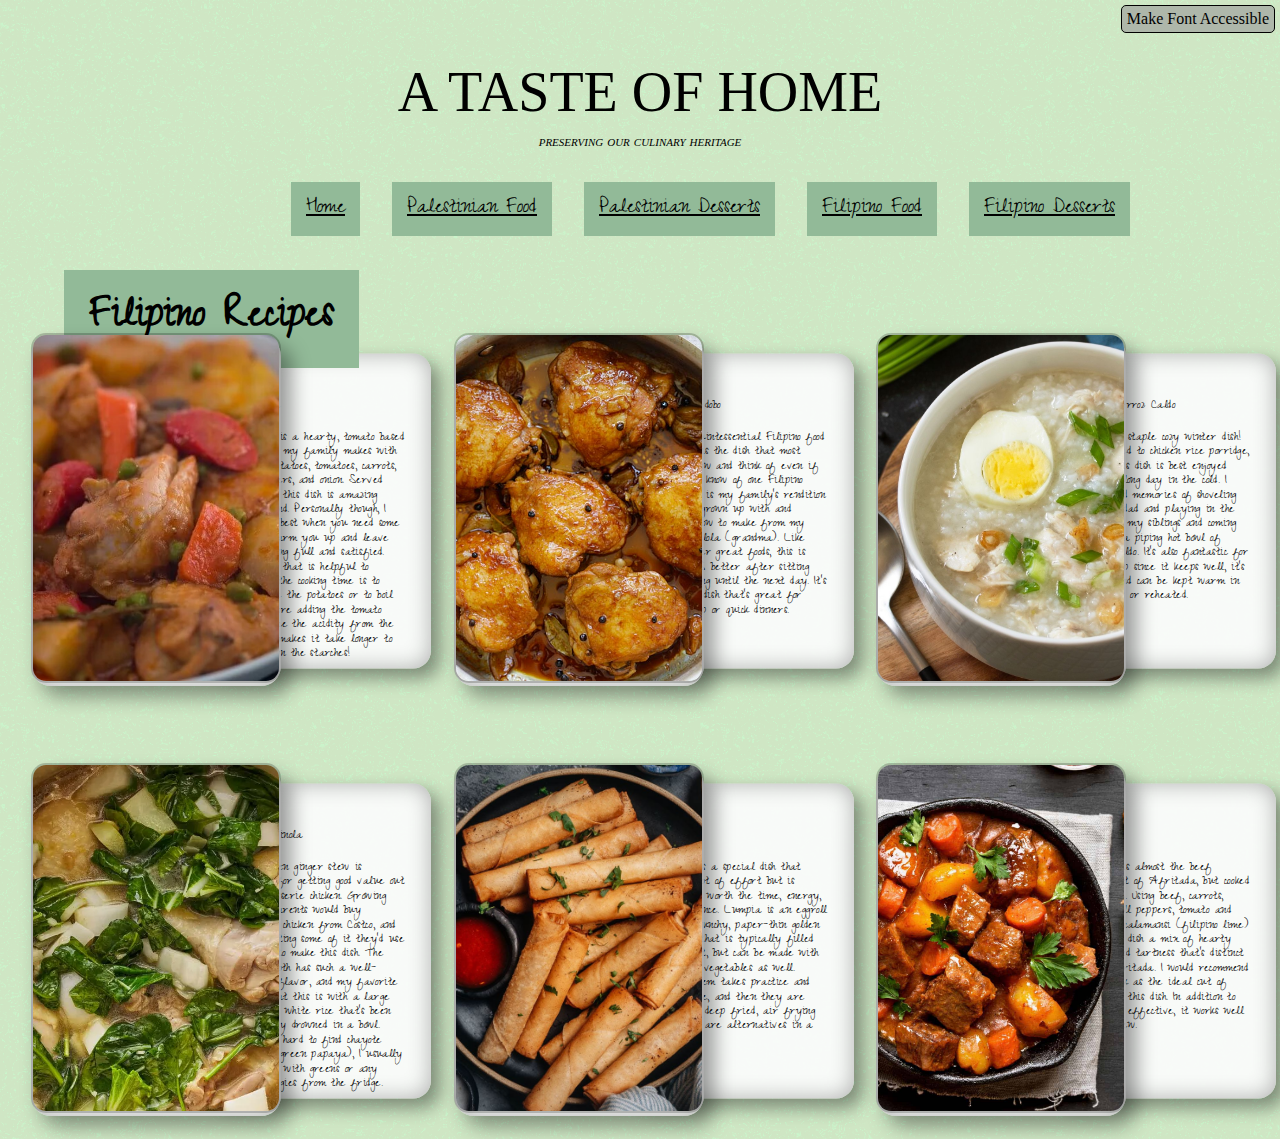
==== commit 7f55f269: "Make recipe cards keyboard focusable" ====
--- a/filoSavory.html
+++ b/filoSavory.html
@@ -36,12 +36,12 @@
 
         <!-- 6 dishes and descriptions -->
         <div class="recipe_container afritada">
-            <div class="recipes image">
+            <div class="recipes image" tabindex="0">
                 <div class="recipes_inner">
                     <img src="images/Afritada.png" alt="Afritada">
                 </div>
             </div>
-            <div class="recipes text">
+            <div class="recipes text"tabindex="0">
                 <div class="recipes_inner">
                     <h2>Afritada</h2>
                     <p>This dish is a hearty, tomato based stew that my family makes with chicken, potatoes, tomatoes, carrots, bell peppers, and onion. Served over rice, this dish is amazing year round. Personally though, I think it's best when you need some food to warm you up and leave you feeling full and satisfied. One trick that is helpful to decrease the cooking time is to microwave the potatoes or to boil them before adding the tomato paste, since the acidity from the tomatoes makes it take longer to break down the starches!</p>
@@ -50,12 +50,12 @@
         </div>
 
         <div class="recipe_container adobo">
-            <div class="recipes image">
+            <div class="recipes image" tabindex="0">
                 <div class="recipes_inner">
                     <img src="images/adobo.jpg" alt="Adobo">
                 </div>
             </div>
-            <div class="recipes text">
+            <div class="recipes text" tabindex="0">
                 <div class="recipes_inner">
                     <h2>Chicken Adobo</h2>
                     <p>As the quintessential Filipino food dish, this is the dish that most people know and think of even if they only know of one Filipino food. This is my family's rendition that I've grown up with and learned how to make from my mom and lola (grandma). Like many other great foods, this is ALWAYS better after sitting and resting until the next day. It's a simple dish that's great for meal prep or quick dinners.</p>
@@ -64,12 +64,12 @@
         </div>
 
         <div class="recipe_container arrozCaldo">
-            <div class="recipes image">
+            <div class="recipes image" tabindex="0">
                 <div class="recipes_inner">
                     <img src="images/ArrozCaldo.jpg" alt="Arroz Caldo">
                 </div>
             </div>
-            <div class="recipes text">
+            <div class="recipes text" tabindex="0">
                 <div class="recipes_inner">
                     <h2>Chicken Arroz Caldo</h2>
                     <p>This is a staple cozy winter dish! Translated to chicken rice porridge, I think this dish is best enjoyed after a long day in the cold. I have vivid memories of shoveling with my dad and playing in the snow with my siblings and coming inside to a piping hot bowl of Arroz Caldo. It's also fantastic for meal prep since it keeps well, it's simple, and can be kept warm in a thermos or reheated.</p>
@@ -78,12 +78,12 @@
         </div>
 
         <div class="recipe_container tinola">
-            <div class="recipes image">
+            <div class="recipes image" tabindex="0">
                 <div class="recipes_inner">
                     <img src="images/Tinola.webp" alt="Chicken Tinola">
                 </div>
             </div>
-            <div class="recipes text">
+            <div class="recipes text" tabindex="0">
                 <div class="recipes_inner">
                     <h2>Chicken Tinola</h2>
                     <p>This chicken ginger stew is amazing for getting good value out of a rotisserie chicken. Growing up, my parents would buy rotisserie chicken from Costco, and after eating some of it they'd use the rest to make this dish. The simple broth has such a well-balanced flavor, and my favorite way to eat this is with a large portion of white rice that's been adequately drowned in a bowl. Since it's hard to find chayote (filipino green papaya), I usually make this with greens or any green veggies from the fridge.</p>
@@ -92,12 +92,12 @@
         </div>
 
         <div class="recipe_container lumpia">
-            <div class="recipes image">
+            <div class="recipes image" tabindex="0">
                 <div class="recipes_inner">
                     <img src="images/lumpia.jpg" alt="Lumpia">
                 </div>
             </div>
-            <div class="recipes text">
+            <div class="recipes text" tabindex="0">
                 <div class="recipes_inner">
                     <h2>Lumpia</h2>
                     <p>Lumpia is a special dish that takes a lot of effort but is incredibly worth the time, energy, and patience. Lumpia is an eggroll with a crunchy, paper-thin golden exterior that is typically filled with meat, but can be made with tofu and vegetables as well. Rolling them takes practice and persistence, and then they are typically deep fried, air frying or baking are alternatives in a pinch.</p>
@@ -106,12 +106,12 @@
         </div>
 
         <div class="recipe_container mechado">
-            <div class="recipes image">
+            <div class="recipes image" tabindex="0">
                 <div class="recipes_inner">
                     <img src="images/mechado.jpg" alt="Mechado">
                 </div>
             </div>
-            <div class="recipes text">
+            <div class="recipes text" tabindex="0">
                 <div class="recipes_inner">
                     <h2>Mechado</h2>
                     <p>Mechado is almost the beef equivalent of Afritada, but cooked with beef. Using beef, carrots, potato, bell peppers, tomato and lemon or calamansi (filipino lime) gives this dish a mix of hearty flavor and tartness that's distinct from Afritada. I would recommend beef chuck as the ideal cut of meat for this dish. In addition to being cost effective, it works well in this stew.</p>
--- a/css/recipeStyle.css
+++ b/css/recipeStyle.css
@@ -109,7 +109,7 @@
 
     #feature-card {
         position: absolute;
-        top: 26%;
+        top: 30%;
         left: 5%;
         z-index: 1;
         background-color: #92ba98;
@@ -240,7 +240,7 @@
 
     #feature-card {
         position: absolute;
-        top: 25%;
+        top: 30%;
         left: 5%;
         z-index: 1;
         background-color: #92ba98;
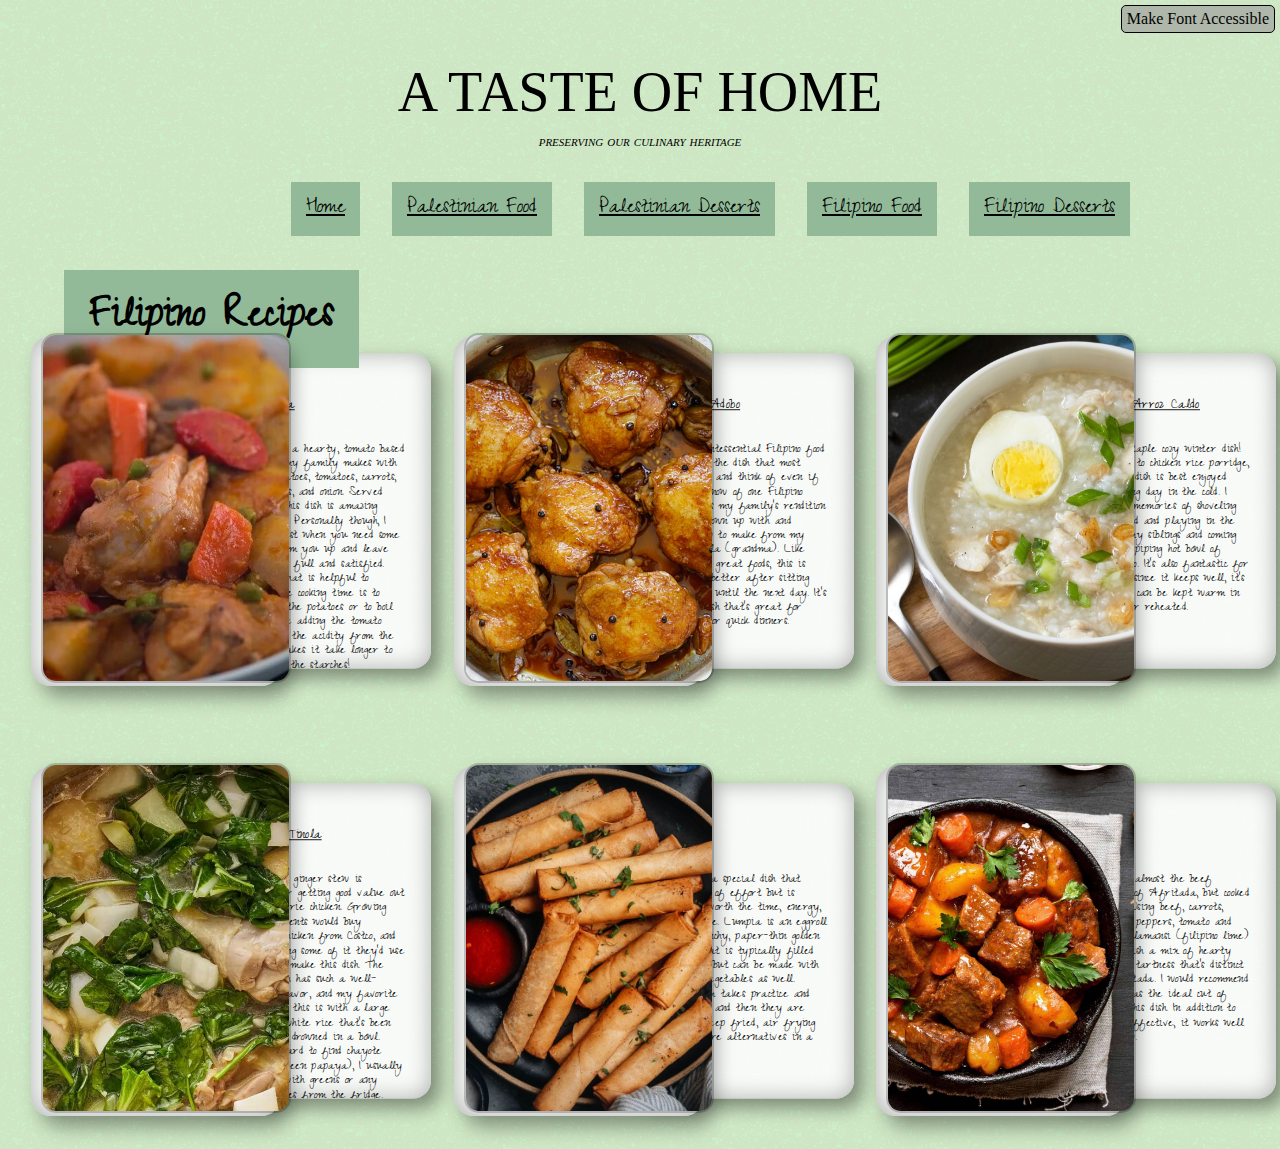
==== commit 4af91d96: "Update filoSavory.html" ====
--- a/filoSavory.html
+++ b/filoSavory.html
@@ -21,7 +21,7 @@
                 <li class="nav-item"><a href="index.html">Home</a></li>
                 <li class="nav-item"><a href="paliSavory.html">Palestinian Food</a></li>
                 <li class="nav-item"><a href="paliSweet.html">Palestinian Desserts</a></li>
-                <li class="nav-item"><a href="filoSavory.html">Filipino Food</a></li>
+                <li class="nav-item" class="selected"><a href="filoSavory.html">Filipino Food</a></li>
                 <li class="nav-item"><a href="filoSweet.html">Filipino Desserts</a></li>
             </ul>
             <h1 id="feature-card">
@@ -121,4 +121,4 @@
 
     </main>
 </body>
-</html>+</html>
--- a/css/recipeStyle.css
+++ b/css/recipeStyle.css
@@ -1,4 +1,39 @@
 /* Mobile first design */
+.nav-container {
+    display: flex;
+    justify-content: center;
+    margin: 20px 50px;
+    flex-direction: column;
+    gap: 10px;
+}
+
+.nav-item {
+    background-color: #92ba98;
+    padding: 15px;
+    text-align: center;
+}
+
+.nav-item a {
+    color: black;
+    font-size: 24px;
+    /* font-family: "Zeyada", cursive; */
+}
+
+.nav-item a:hover {
+    color: white;
+}
+
+#feature-card {
+    position: relative;
+    z-index: 1;
+    text-align: center;
+    /* background-color: #92ba98; */
+    font-size: 48px;
+    font-weight: bold;
+    padding: 50px;
+    color: black;
+    /* font-family: "Zeyada", cursive; */
+}
 body{
     background-image: url('../nnnoise.svg');
     font-family: "Zeyada", cursive;
@@ -14,6 +49,31 @@
     width: 80vw;
     line-height: 2;
     height: 80vw
+}
+.recipes_inner > img {
+    object-fit: cover;
+    width: 80vw;
+    border-radius: 15px;
+    margin: 10px
+
+
+}
+
+.text{
+    background-color: rgba(252, 252, 252, 0.92);
+    width: 80vw;
+    margin: auto;
+    border-radius: 15px;
+    margin-bottom: 10%;
+}
+
+.recipes_inner > p, h2, h3{
+    margin: 5%
+} 
+
+h2{
+    text-decoration: underline;
+    font-size: large;
 }
 
 .skip-to-main {
@@ -74,7 +134,7 @@
     position: relative;
     z-index: 1;
     text-align: center;
-    /* background-color: #92ba98; */
+    background-color: #92ba98;
     font-size: 48px;
     font-weight: bold;
     padding: 50px;
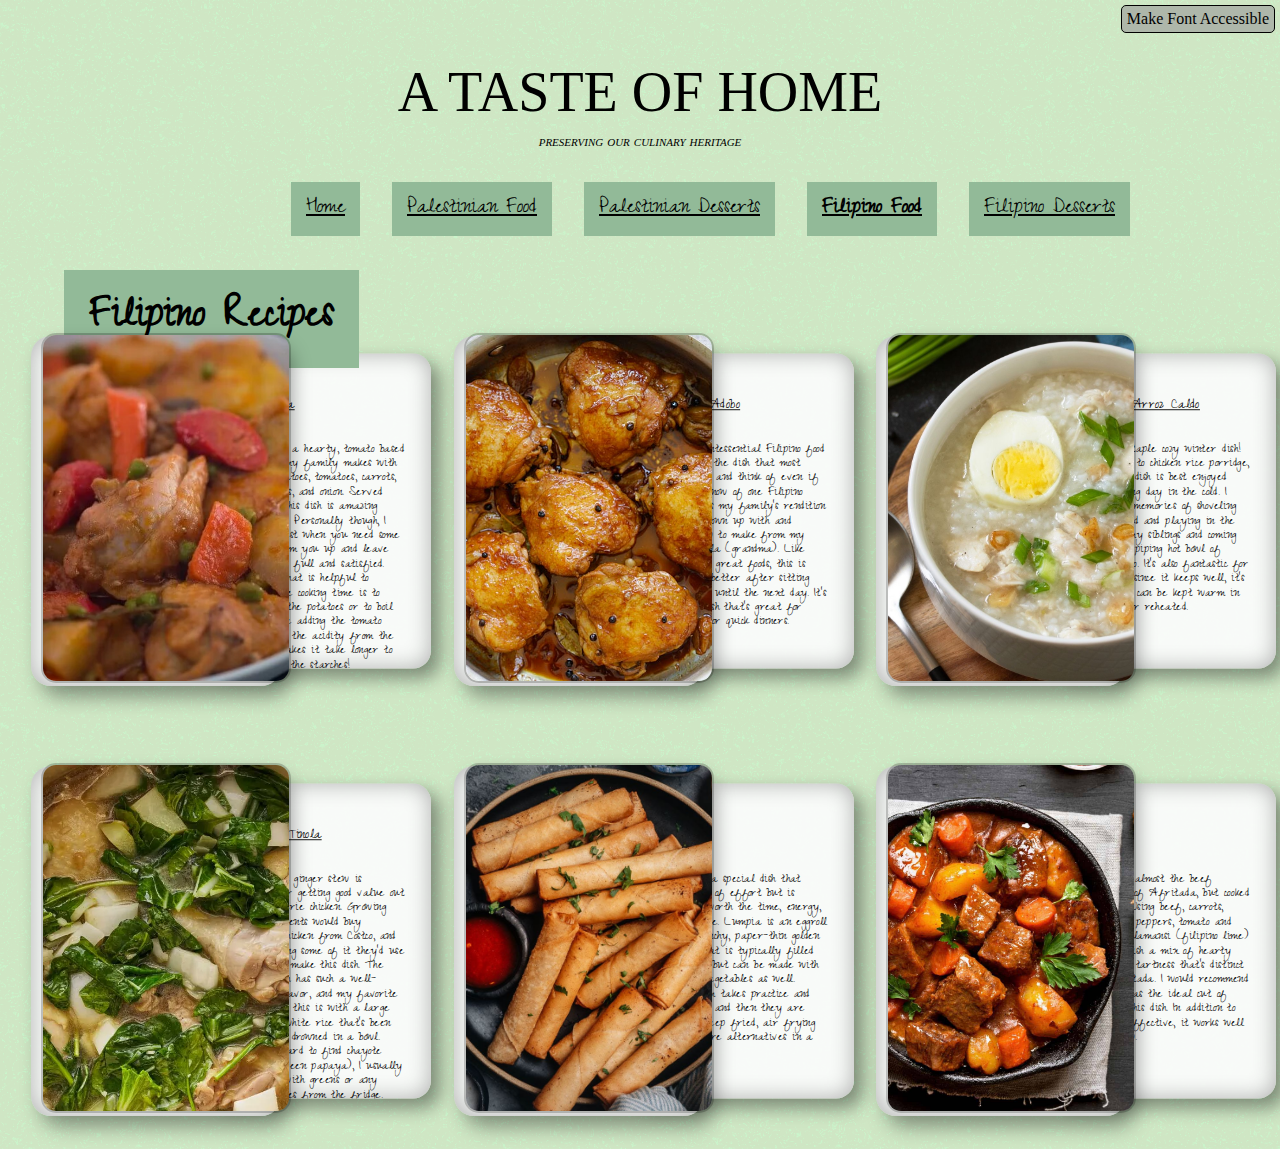
==== commit f3c877ef: "Update filoSavory.html" ====
--- a/filoSavory.html
+++ b/filoSavory.html
@@ -21,7 +21,7 @@
                 <li class="nav-item"><a href="index.html">Home</a></li>
                 <li class="nav-item"><a href="paliSavory.html">Palestinian Food</a></li>
                 <li class="nav-item"><a href="paliSweet.html">Palestinian Desserts</a></li>
-                <li class="nav-item" class="selected"><a href="filoSavory.html">Filipino Food</a></li>
+                <li class="nav-item selected"><a href="filoSavory.html">Filipino Food</a></li>
                 <li class="nav-item"><a href="filoSweet.html">Filipino Desserts</a></li>
             </ul>
             <h1 id="feature-card">
--- a/css/recipeStyle.css
+++ b/css/recipeStyle.css
@@ -21,6 +21,10 @@
 
 .nav-item a:hover {
     color: white;
+}
+
+.selected{
+    font-weight: bold
 }
 
 #feature-card {
